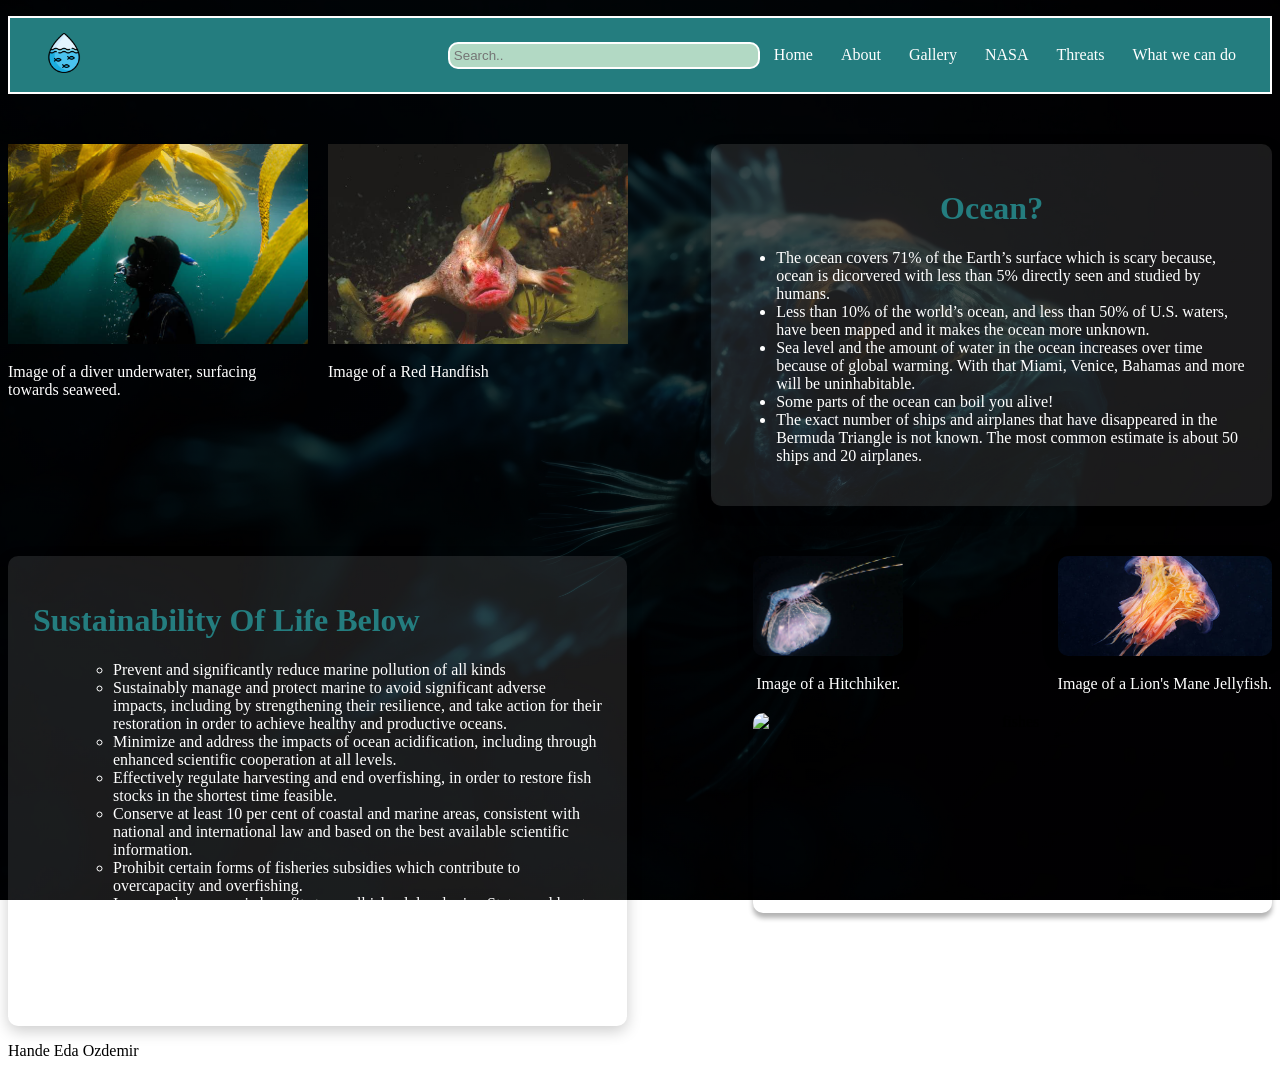
==== codes/about.html @ f813330b "adding codes" ====
<!DOCTYPE html>
<html>

	<head>
		
		<meta charset="utf-8">
		<meta name="viewport" content="width=device-width, initial-scale=1">
		<meta name="author" content="Hande Eda Ozdemir">
		
		<title>HOME PAGE</title>
		<link rel="stylesheet" href="cssForWebsite.css"/>
		<script src="jsForWebsite.js"></script><!--link to js--!>
		<link href="https://cdn.jsdelivr.net/npm/bootstrap@5.3.8/dist/css/bootstrap.min.css"/><!--bootstrap link for css--!>

		
	</head>
	<body>
	
		<div class="container">	
			<nav>
				
				
				<ul class="sidebar">
					
					<li onclick=hideSidebar()><a href="#"><svg xmlns="http://www.w3.org/2000/svg" height="24px" viewBox="0 -960 960 960" width="24px" fill="#1f1f1f"><path d="m256-200-56-56 224-224-224-224 56-56 224 224 224-224 56 56-224 224 224 224-56 56-224-224-224 224Z"/></svg></a></li>
					<li><a href="home.html">Home</a></li>
					<li><a href="about.html">About</a></li>
					<li><a href="gallery.html">Gallery</a></li>
					<li><a href="nasa.html">NASA</a></li>
					<li><a href="threats.html">Threats</a></li>
					<li><a href="WhatWeCanDo.html">What we can do</a></li>
						
				</ul>
				
				<ul class="navbar">
					<li class="navLogo">
						<a href="#">
							<img src="websiteIcon.png" alt="Icon"><!--icon for website with the class name "navbar"--!>
						</a>
					</li>
					<input type="text" placeholder="Search..">
					<li class="hideOnMobile"><a href="home.html">Home</a></li>
					<li class="hideOnMobile"><a href="about.html">About</a></li>
					<li class="hideOnMobile"><a href="gallery.html">Gallery</a></li>
					<li class="hideOnMobile"><a href="nasa.html">NASA</a></li>
					<li class="hideOnMobile"><a href="threats.html">Threats</a></li>
					<li class="hideOnMobile"><a href="WhatWeCanDo.html">What we can do</a></li>
					<li class="menu-button" onclick=showSidebar()><a href="#"><svg xmlns="http://www.w3.org/2000/svg" height="24px" viewBox="0 -960 960 960" width="24px" fill="#1f1f1f"><path d="M120-240v-80h720v80H120Zm0-200v-80h720v80H120Zm0-200v-80h720v80H120Z"/></svg></a></li>
						
				</ul>
						
			</nav>
			
			
			<div class="imgAndContentRow">
				
				<!--first 2 imgs--!>
				<div class="imgRow">
				
					<div class="imgItem">
						<img class="imgInAbout" src="diverUnderwaterSurfacingTowardsSeaweed.jpg" alt="diver under sea">
						<p class="aboutImgP">Image of a diver underwater, surfacing towards seaweed.</p>
					</div>
					<div class="imgItem">
						<img class="imgInAbout" src="redHandfish.jpg" alt="red handfish">
						<p class="aboutImgP">Image of a Red Handfish</p>
					</div>
				
				</div>
				<!--first content, right--!>
				<div class="content">
					
					<h1 class="aboutPageH1">Ocean?</h1>
					<ul class="aboutPageP">
						<li>The ocean covers 71% of the Earth’s surface which is scary because, ocean is dicorvered with less than 5% directly seen and studied by humans.</li>
						<li>Less than 10% of the world’s ocean, and less than 50% of U.S. waters, have been mapped and it makes the ocean more unknown.</li>
						<li>Sea level and the amount of water in the ocean increases over time because of global warming. With that Miami, Venice, Bahamas and more will be uninhabitable.</li>
						<li>Some parts of the ocean can boil you alive!</li>
						<li>The exact number of ships and airplanes that have disappeared in the Bermuda Triangle is not known. The most common estimate is about 50 ships and 20 airplanes.</li>
					</ul>
				</div>
			</div>
			<!--LAST THING I DID: I GOT .CONTENT OUT OF .IMGROW--!>
			<!--CONTINUE....--!>
			
			
						
			<div class="imgAndContentRow2">
				
				<!--second content, left--!>
				<div class="content2">
			
					<h1 class="aboutPageH2">Sustainability Of Life Below</h1>
					<ul class="aboutPageP2">
						<ul>
							<li>Prevent and significantly reduce marine pollution of all kinds</li>
							<li>Sustainably manage and protect marine to avoid significant adverse impacts, including by strengthening their resilience, and take action for their restoration in order to achieve healthy and productive oceans.</li>
							<li>Minimize and address the impacts of ocean acidification, including through enhanced scientific cooperation at all levels.</li>
							<li>Effectively regulate harvesting and end overfishing, in order to restore fish stocks in the shortest time feasible.</li>
							<li>Conserve at least 10 per cent of coastal and marine areas, consistent with national and international law and based on the best available scientific information.</li>
							<li>Prohibit certain forms of fisheries subsidies which contribute to overcapacity and overfishing.</li>
							<li>Increase the economic benefits to small island developing States and least developed countries from the sustainable use of marine resources, including through sustainable management of fisheries.</li>
							<li>Develop research capacity and transfer marine technology, develop research capacity and transfer marine technology.</li>
							
						</ul>
					</ul>
						
				</div>
				
				<!--second 2 imgs--!>
				<div class="imgsRow2">
					<div class="top-images">
						<div class="imgItem2">
							<img class="imgInAbout2" src="hitchhiker.jpg" alt="hitchiker">
							<p class="aboutImgP2">Image of a Hitchhiker.</p>
						</div>
						<div class="imgItem2">
							<img class="imgInAbout2" src="lionsManeJellyfish.jpg" alt="lion's mane jellyfish">
							<p class="aboutImgP2">Image of a Lion's Mane Jellyfish.</p>
						</div>
						
					</div>
					<div class="imgItem3">
							<img class="imgInAbout3" src="fishesNearCoral.jpg" alt="fishes">
							<p class="aboutImgP2">Fishes near coral.</p>
					</div>
					
				</div>
				
			</div>
				
			
			<p id="authorName">Hande Eda Ozdemir<p>
			
		</div>
		
		<!--put bootstrap link for js before the closing body tag--!>
		<script src="https://cdn.jsdelivr.net/npm/bootstrap@5.3.8/dist/js/bootstrap.bundle.min.js"></script>
	</body>

</html>
---- codes/cssForWebsite.css ----
/*WEBSITE CSS*/

/*HOME PAGE:*/

/*NAVBAR_*/

.navbar {
	background-color:#247D7F;
	display:flex;/*flex helps to display content without using float*/
	list-style-type:none;/*gets rid of the list display*/
	border: 2px solid white;/*creates a border with thickness of 2px, solid and colour white*/
	
	
}
.navbar li{
	float:left;
	
}

nav a {
	display:block;
	color:white;
	padding:10px 14px;/*top right */
	text-decoration:none;/*gets rid of the underlines on links*/
	
}
nav a:hover{
	background-color:#B2D9C4;
	border-radius:4px;/*makes outside of the border rounder*/
}
nav input[type=text]{/*"input[type=text]" is the searching bar*/
	background-color:#B2D9C4;
	float:left;
	width:300px;
	padding:4px;
	border:2px solid white;/*creates a border with thickness of 2px, solid and colour white*/
	border-radius:10px;/*makes outside of the border rounder*/
	margin-top:8px;
	margin-bottom:8px;
	
}
/*-----------------------------*/

/*sidebar -on phone mode appears-_*/
.sidebar{
	list-style-type:none;/*gets rid of the list display*/
	position:fixed;
	top:0;
	right:0;
	height:100vh;/*full screen height*/
    width:250px;
	background-color:#247D7F;
	display:none;
	flex-direction:column;/*items will stack vertically instead of horizontally*/
	align-items:flex-start;/*controls vertical alignment in a flex container*/
	justify-content:flex-start;/*controls horizontal alignment in a flex container*/
	padding: 20px 0; /* Add padding */
}
.sidebar li{
	width:100%;
	margin: 0;
    padding: 0;
}
.sidebar a{
	width:100%;
	display: block;
    padding: 15px 20px;
}
.menu-button{
	display:none;
}
/*-----------------------------*/

/*logo on navbar_*/
.navbar {
    display: flex;/*flex helps to display content without using float*/
    align-items: center;/*puts items in center*/
    padding: 0 20px; 
}

.navLogo {
    margin-right: auto;
    display: flex;
    align-items: center;
}

.navLogo img {
    height: 40px;
    width: auto;
    border-radius: 5px;
    margin: 5px 0;
}
/*-----------------------------*/

/*BACKGROUND_*/
body{
	background-image:linear-gradient(rgba(0, 0, 0, 0.75), rgba(0, 0, 0, 0.75)), url("background1.jpg");/*rgba's makes background to look darker*/
	background-repeat: no-repeat;/*so that the background doesnt repeat itself as an img*/
	background-size: cover;/*covers the whole page*/
	background-attachment: fixed;/*when you scroll down background stays at the same position*/
}

/*HEADING_*/

.homePageH{
	color:#247D7F;
	margin: 80px 30px 30px 30px;/*top right bottom left*/
	font-size: 70px;
	text-align: center;/*text gets displayed in center*/
}

span{
	color:#247D7F;
	margin: 30px; /*30px 30px 30px 30px*/
	font-size:50px;/*adjusts the font size*/
	display: block;/*just gets the element not the whole row*/
}

/*EXPLORE BUTTON_*/

#exploreButton{
	margin: 40px auto 30px auto;/*makes right and left margin auto which helps it to center the content.*/
	text-align: center;
	display: block;
	text-decoration:none;/*line under the link disapears*/
	color:white;
	background-color:black;
	border-radius: 5px;
	border:1px solid black;
	padding: 14px 25px;
	width: fit-content;/*fits the content in a box. ex, border would be just around the element, not whole row*/
}

#exploreButton:hover{/*when you hover on the link with the mouse, it uses the css below.*/
	background-color:#80B9C8;

}
/*ABOUT PAGE:*/

/*group of images 1_*/
.imgAndContentRow {
    margin: 50px auto 50px auto;/*so it will leave space between with the second "imgAndContentRow"*/
	
}

.imgRow{
	display: flex;
}

.imgItem{
	margin-right:20px;
	width: 300px;/*setting width same as imgInAbout, the text will align vertically with the img.*/
}

.imgInAbout {
    width: 300px;
    height: 200px;
    margin-bottom: 15px;
}

.aboutImgP { 
	margin:0;
	color:white;
}

/*-----------------------------*/

/*group of content 1_*/
.imgAndContentRow{
	align-items:flex-start;/*aligns items to the top*/
	display: flex;/*every element will stacked in a horizontal row*/
    justify-content: space-between;/*it puts space between image and content row*/
}

.content {
	text-align: center;
	margin-left: 5%;
	background: rgba(255, 255, 255, 0.1);
	padding: 25px;
	border-radius: 10px;
	box-shadow: 0 5px 15px rgba(0, 0, 0, 0.2);/*puts a shadow like a box on the background*/
}

.aboutPageH1{
	color:#247D7F;
}

.aboutPageP{
	color:white;
	text-align:left;/*texts goes to left*/
}
/*-----------------------------*/

/*group of images 1_*/
.imgAndContentRow2 {
    min-width: 300px;
    display: flex;
	justify-content: flex-end;/*items will align to the bottom of the container*/
}

.imgsRow2{
	flex: 1;
	display: flex;
	flex-direction: column;
	align-items: flex-end;
	
}

.top-images {
	display: flex;
	margin-bottom: 20px;
	justify-content: flex-end;/*items will align to the bottom of the container*/
	width: 100%;
	justify-content:space-between
}
    
.imgItem2 {
	text-align: center;
	;
}

.imgInAbout2 {
	width: 100%;
    height: 100px;
	object-fit: cover;/*image will fill the entire container while in its usual ratio*/
	border-radius: 10px;
	box-shadow: 0 5px 15px rgba(0, 0, 0, 0.3);/*puts a shadow like a box on the background*/
}

.aboutImgP2 {
	margin: 15px 0 0 0;
	color: white;
}

.imgItem3 {
	text-align: center;
	width: 100%;
}

.imgInAbout3 {
	width: 100%;
    height: 200px;
	object-fit: cover;/*image will fill the entire container while in its usual ratio*/
	border-radius: 10px;
	box-shadow: 0 5px 5px rgba(0, 0, 0, 0.3);
	display: block;
}
/*-----------------------------*/

/*group of content 2_*/
.content2 {
	margin-right: 10%;
	width: 45%;
	float: left;
	background: rgba(255, 255, 255, 0.1);
	padding: 25px;
	border-radius: 10px;
	box-shadow: 0 5px 15px rgba(0, 0, 0, 0.2);
}

.aboutPageH2{
	color:#247D7F;
}

.aboutPageP2{
	color:white;
	text-align:left;
}

/*-----------------------------*/

/*MEDIA TAGS FOR WEBSITES*/
/*for phones*/
@media only screen and (max-width:600px){
	/*NAVBAR_*/
	
	.hideOnMobile{
		display:none;
	}
	.menu-button{
		display:block;
	}
/*-----------------------------*/	
	/*ADJUSTING HEADING_*/
	span{
		color:#247D7F;
		margin: 30px; /*30px 30px 30px 30px*/
		font-size:30px;/*adjusts the font size*/
		display: block;/*just gets the element not the whole row*/
	}
/*-----------------------------*/
	/*ADJUSTING IMGS+CONTENT*/
	
	/*group of images1 + content1*/
	.imgAndContentRow{
		align-items: flex-start;/*aligns items to the top*/
		display:flex;
		justify-content:space-between;
	}
	
	.imgRow {
		display:flex;
		flex-direction:column;
		width: 170px;
	}
	
	.imgItem{
		margin-bottom: 20px;
		text-align: left;
		align-items: flex-start;
		display: inline-flex;
		flex-direction: column;
		width:100%;
		
	}

	.imgInAbout {
		width: 170px;
		height: 100px;
		color:white;
		text-align: left;
		display:block;
		
	}

	.aboutImgP {
		color:white;
		text-align: left;
		width: 170px;
	}
	
	.content {
		text-align: center;
		max-width: 90%; 
		background: rgba(255, 255, 255, 0.1);
		padding: 25px;
		border-radius: 10px;
		box-shadow: 0 10px 15px rgba(0, 0, 0, 0.2);/*puts a shadow like a box on the background*/
	}

	.aboutPageH1{
		color:#247D7F;
		font-size:20px;
	}

	.aboutPageP{
		font-size:10px;		
		color:white;
		text-align:left;/*texts goes to left*/
	}
/*-----------------------------*/
	/*group of images 2*/
	
	.imgAndContentRow2{
		align-items: flex-start;/*aligns items to the top*/
		display:flex;
		justify-content:space-between;
	}
	
	.top-images {
		width: 100%;
		display:block;
		justify-content:space-between
	}
	
	.imgsRow2{
		display:flex;
		flex-direction:column;
		width: 100%;
		margin:0 10px 15px;
	}
			
	.imgItem2 {
		margin-bottom: 20px;
		text-align: left;
		align-items: flex-start;
		display: inline-flex;
		flex-direction: column;
		width:100%;
	}

	.imgInAbout2 {
		width: 170px;
		height: 100px;
		color:white;
		text-align: left;
		display:block;
	}

	.aboutImgP2 {
		color:white;
		text-align: right;
		width: 170px;
	}

	.imgItem3 {
		margin-bottom: 20px;
		text-align: right;
		align-items: flex-start;
		display: inline-flex;
		flex-direction: column;
		width:100%;
	}

	.imgInAbout3 {
		object-fit: cover;/*image will fill the entire container while in its usual ratio*/	
		width: 170px;
		height: 200px;
		color:white;
		text-align: left;
		display:block;
	}
	/*-----------------------------*/

	/*group of content 2*/
	.content2 {
		overflow: hidden;
		display:flex;
		align-items:flex-start;
		flex-direction:column;
		text-align: left;
		width: 25%;
		background: rgba(255, 255, 255, 0.1);
		padding: 25px;
		border-radius: 10px;
		box-shadow: 0 5px 15px rgba(0, 0, 0, 0.2);/*puts a shadow like a box on the background*/
	}

	.aboutPageH2{
		color:#247D7F;
		font-size:20px;
		align-self: flex-start
	}

	.aboutPageP2{
		color:white;
		font-size:10px;
		text-align: left;
		width: 100%; 
		align-self: flex-start;
		margin: 0;
		padding: 0 0 0 20px;
	}
	
	.aboutPageP2 li {
    text-align: left;
}
	/*-----------------------------*/
}
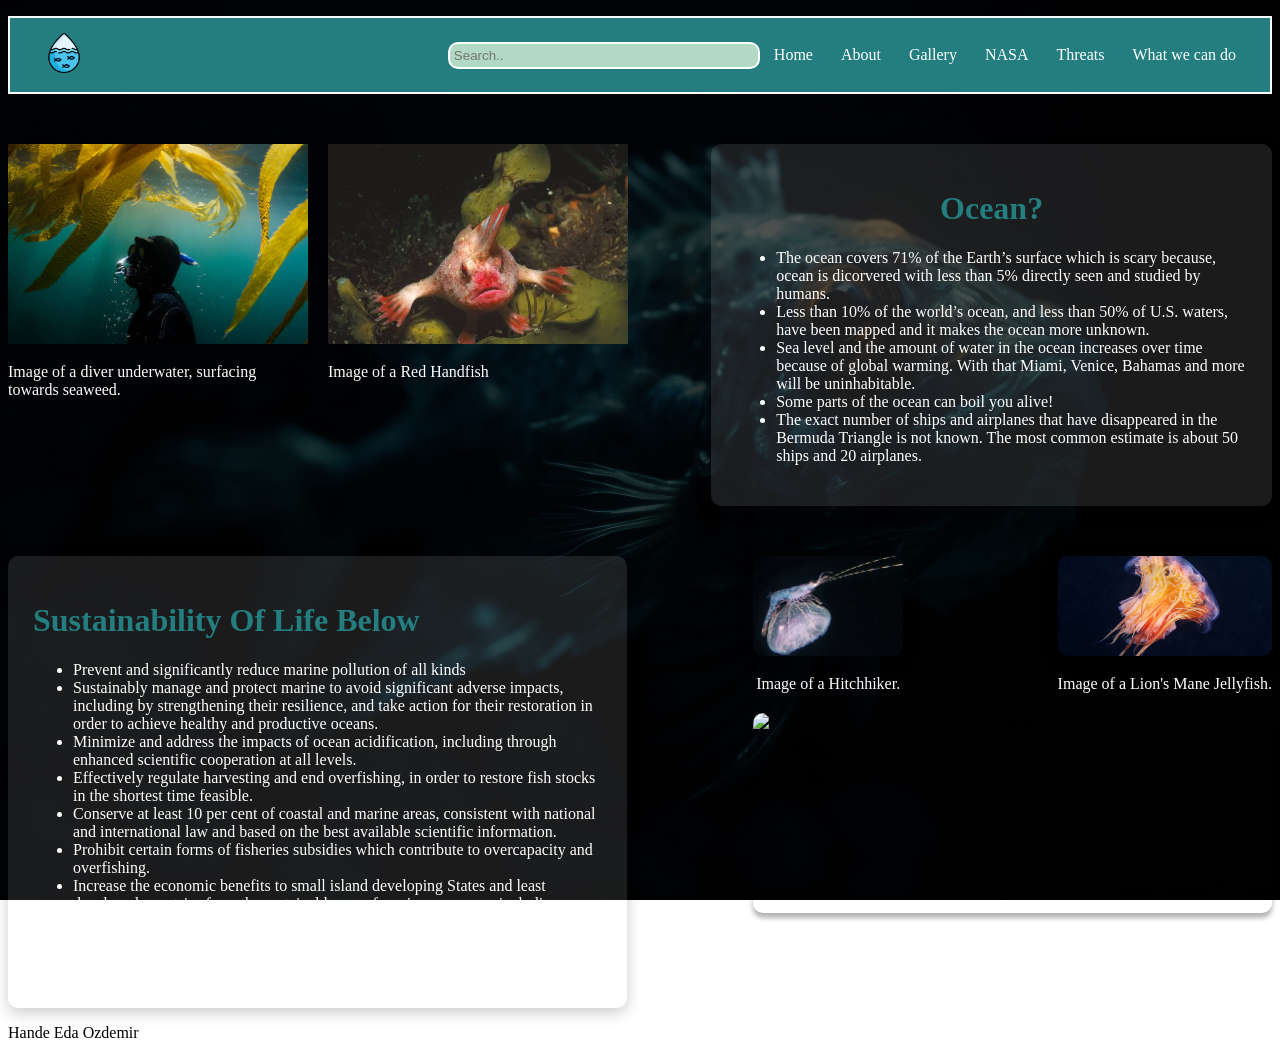
==== commit fcd3a01e: "adding ss of website" ====
--- a/codes/about.html
+++ b/codes/about.html
@@ -34,7 +34,7 @@
 				
 				<ul class="navbar">
 					<li class="navLogo">
-						<a href="#">
+						<a href="home.html">
 							<img src="websiteIcon.png" alt="Icon"><!--icon for website with the class name "navbar"--!>
 						</a>
 					</li>
@@ -92,17 +92,17 @@
 			
 					<h1 class="aboutPageH2">Sustainability Of Life Below</h1>
 					<ul class="aboutPageP2">
-						<ul>
-							<li>Prevent and significantly reduce marine pollution of all kinds</li>
-							<li>Sustainably manage and protect marine to avoid significant adverse impacts, including by strengthening their resilience, and take action for their restoration in order to achieve healthy and productive oceans.</li>
-							<li>Minimize and address the impacts of ocean acidification, including through enhanced scientific cooperation at all levels.</li>
-							<li>Effectively regulate harvesting and end overfishing, in order to restore fish stocks in the shortest time feasible.</li>
-							<li>Conserve at least 10 per cent of coastal and marine areas, consistent with national and international law and based on the best available scientific information.</li>
-							<li>Prohibit certain forms of fisheries subsidies which contribute to overcapacity and overfishing.</li>
-							<li>Increase the economic benefits to small island developing States and least developed countries from the sustainable use of marine resources, including through sustainable management of fisheries.</li>
-							<li>Develop research capacity and transfer marine technology, develop research capacity and transfer marine technology.</li>
+						
+						<li>Prevent and significantly reduce marine pollution of all kinds</li>
+						<li>Sustainably manage and protect marine to avoid significant adverse impacts, including by strengthening their resilience, and take action for their restoration in order to achieve healthy and productive oceans.</li>
+						<li>Minimize and address the impacts of ocean acidification, including through enhanced scientific cooperation at all levels.</li>
+						<li>Effectively regulate harvesting and end overfishing, in order to restore fish stocks in the shortest time feasible.</li>
+						<li>Conserve at least 10 per cent of coastal and marine areas, consistent with national and international law and based on the best available scientific information.</li>
+						<li>Prohibit certain forms of fisheries subsidies which contribute to overcapacity and overfishing.</li>
+						<li>Increase the economic benefits to small island developing States and least developed countries from the sustainable use of marine resources, including through sustainable management of fisheries.</li>
+						<li>Develop research capacity and transfer marine technology, develop research capacity and transfer marine technology.</li>
 							
-						</ul>
+						
 					</ul>
 						
 				</div>
--- a/codes/cssForWebsite.css
+++ b/codes/cssForWebsite.css
@@ -415,35 +415,39 @@
 	/*group of content 2*/
 	.content2 {
 		overflow: hidden;
-		display:flex;
-		align-items:flex-start;
-		flex-direction:column;
-		text-align: left;
-		width: 25%;
+		display: block;
+		text-align: left;
+		width: 40%;
 		background: rgba(255, 255, 255, 0.1);
 		padding: 25px;
 		border-radius: 10px;
-		box-shadow: 0 5px 15px rgba(0, 0, 0, 0.2);/*puts a shadow like a box on the background*/
-	}
-
-	.aboutPageH2{
-		color:#247D7F;
-		font-size:20px;
-		align-self: flex-start
+		box-shadow: 0 5px 15px rgba(0, 0, 0, 0.2);
+	}
+
+	.aboutPageH2 {
+		color: #247D7F;
+		font-size: 20px;
+		text-align: left;
+		width: 100%;
+	}
+
+	.aboutPageP2 li {
+		text-align: left;
+		margin: 0;
+		padding: 0;
+		width: 100%;
+		font-size: 10px;
 	}
 
 	.aboutPageP2{
-		color:white;
-		font-size:10px;
-		text-align: left;
-		width: 100%; 
-		align-self: flex-start;
-		margin: 0;
-		padding: 0 0 0 20px;
-	}
-	
+		list-style-position: outside;
+	}
+
 	.aboutPageP2 li {
-    text-align: left;
+		text-align: left;
+		display: list-item;
+		list-style-position: outside;
+	}
+
 }
 	/*-----------------------------*/
-}
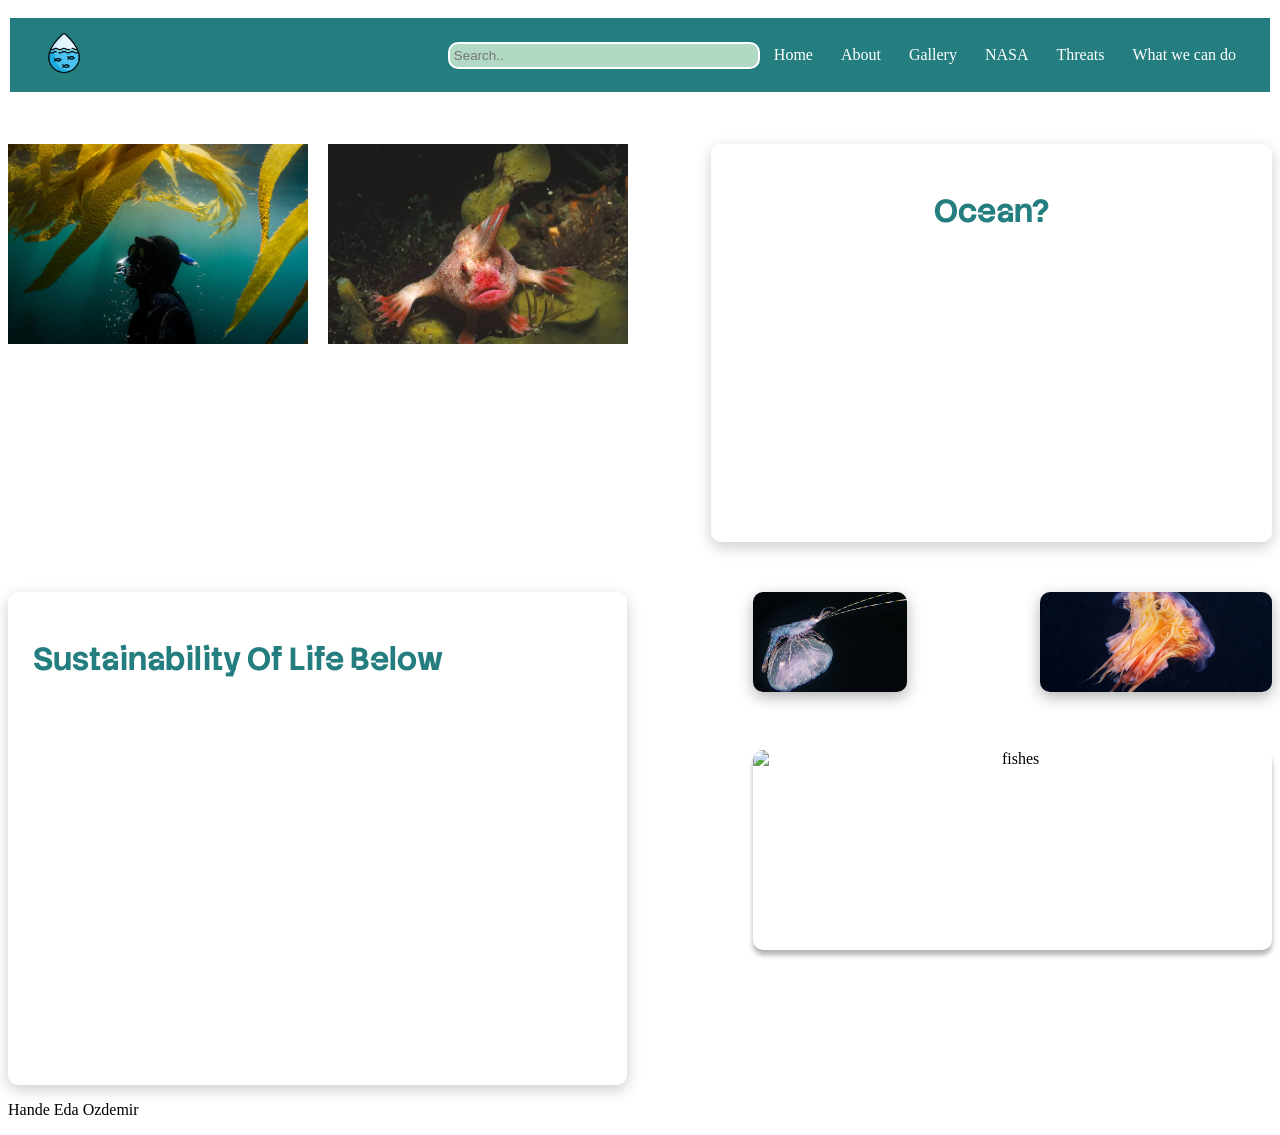
==== commit 9a51c9da: "updating code" ====
--- a/codes/about.html
+++ b/codes/about.html
@@ -11,7 +11,11 @@
 		<link rel="stylesheet" href="cssForWebsite.css"/>
 		<script src="jsForWebsite.js"></script><!--link to js--!>
 		<link href="https://cdn.jsdelivr.net/npm/bootstrap@5.3.8/dist/css/bootstrap.min.css"/><!--bootstrap link for css--!>
-
+		
+		<!--FONTS--!>
+		<link rel="preconnect" href="https://fonts.googleapis.com">
+		<link rel="preconnect" href="https://fonts.gstatic.com" crossorigin>
+		<link href="https://fonts.googleapis.com/css2?family=Barlow:ital,wght@0,100;0,200;0,300;0,400;0,500;0,600;0,700;0,800;0,900;1,100;1,200;1,300;1,400;1,500;1,600;1,700;1,800;1,900&family=Roboto+Flex:opsz,wght@8..144,100..1000&family=Stack+Sans+Notch:wght@200..700&display=swap" rel="stylesheet">	
 		
 	</head>
 	<body>
@@ -59,11 +63,15 @@
 				
 					<div class="imgItem">
 						<img class="imgInAbout" src="diverUnderwaterSurfacingTowardsSeaweed.jpg" alt="diver under sea">
-						<p class="aboutImgP">Image of a diver underwater, surfacing towards seaweed.</p>
+						<div class="hovering">
+							<p class="aboutImgP">Image of a diver underwater, surfacing towards seaweed.</p>
+						</div>
 					</div>
 					<div class="imgItem">
 						<img class="imgInAbout" src="redHandfish.jpg" alt="red handfish">
-						<p class="aboutImgP">Image of a Red Handfish</p>
+						<div class="hovering">
+							<p class="aboutImgP">Image of a Red Handfish</p>
+						</div>
 					</div>
 				
 				</div>
@@ -112,17 +120,23 @@
 					<div class="top-images">
 						<div class="imgItem2">
 							<img class="imgInAbout2" src="hitchhiker.jpg" alt="hitchiker">
-							<p class="aboutImgP2">Image of a Hitchhiker.</p>
+							<div class="hovering2">
+								<p class="aboutImgP2">Image of a Hitchhiker.</p>
+							</div>
 						</div>
 						<div class="imgItem2">
 							<img class="imgInAbout2" src="lionsManeJellyfish.jpg" alt="lion's mane jellyfish">
-							<p class="aboutImgP2">Image of a Lion's Mane Jellyfish.</p>
+							<div class="hovering2">
+								<p class="aboutImgP2">Image of a Lion's Mane Jellyfish.</p>
+							</div>
 						</div>
 						
 					</div>
 					<div class="imgItem3">
 							<img class="imgInAbout3" src="fishesNearCoral.jpg" alt="fishes">
-							<p class="aboutImgP2">Fishes near coral.</p>
+							<div class="hovering2">
+								<p class="aboutImgP2">Fishes near coral.</p>
+							</div>
 					</div>
 					
 				</div>
--- a/codes/cssForWebsite.css
+++ b/codes/cssForWebsite.css
@@ -93,7 +93,7 @@
 /*-----------------------------*/
 
 /*BACKGROUND_*/
-body{
+body.edaPages{
 	background-image:linear-gradient(rgba(0, 0, 0, 0.75), rgba(0, 0, 0, 0.75)), url("background1.jpg");/*rgba's makes background to look darker*/
 	background-repeat: no-repeat;/*so that the background doesnt repeat itself as an img*/
 	background-size: cover;/*covers the whole page*/
@@ -107,6 +107,12 @@
 	margin: 80px 30px 30px 30px;/*top right bottom left*/
 	font-size: 70px;
 	text-align: center;/*text gets displayed in center*/
+	
+	/*FONT*/
+	font-family: "Stack Sans Notch", sans-serif;
+	font-optical-sizing: auto;
+	font-weight: 70px;
+	font-style: normal;
 }
 
 span{
@@ -129,6 +135,12 @@
 	border:1px solid black;
 	padding: 14px 25px;
 	width: fit-content;/*fits the content in a box. ex, border would be just around the element, not whole row*/
+	
+	/*FONT*/
+	font-family: "Barlow", sans-serif;
+	font-weight: 100;
+	font-style: normal;
+
 }
 
 #exploreButton:hover{/*when you hover on the link with the mouse, it uses the css below.*/
@@ -161,6 +173,24 @@
 .aboutImgP { 
 	margin:0;
 	color:white;
+	
+	/*FONTS*/
+	font-family: "Roboto Flex", sans-serif;
+	font-optical-sizing: auto;
+	font-weight: <weight>;
+	font-style: normal;
+	font-variation-settings:
+		"slnt" 0,
+		"wdth" 100,
+		"GRAD" 0,
+		"XOPQ" 96,
+		"XTRA" 468,
+		"YOPQ" 79,
+		"YTAS" 750,
+		"YTDE" -203,
+		"YTFI" 738,
+		"YTLC" 514,
+		"YTUC" 712;
 }
 
 /*-----------------------------*/
@@ -183,11 +213,36 @@
 
 .aboutPageH1{
 	color:#247D7F;
+	
+	/*FONTS*/
+	font-family: "Stack Sans Notch", sans-serif;
+	font-optical-sizing: auto;
+	font-weight: <weight>;
+	font-style: normal;
 }
 
 .aboutPageP{
 	color:white;
 	text-align:left;/*texts goes to left*/
+	
+	/*FONTS*/
+	font-family: "Roboto Flex", sans-serif;
+	font-optical-sizing: auto;
+	font-weight: <weight>;
+	font-style: normal;
+	font-variation-settings:
+		"slnt" 0,
+		"wdth" 100,
+		"GRAD" 0,
+		"XOPQ" 96,
+		"XTRA" 468,
+		"YOPQ" 79,
+		"YTAS" 750,
+		"YTDE" -203,
+		"YTFI" 738,
+		"YTLC" 514,
+		"YTUC" 712;
+	
 }
 /*-----------------------------*/
 
@@ -225,11 +280,31 @@
 	object-fit: cover;/*image will fill the entire container while in its usual ratio*/
 	border-radius: 10px;
 	box-shadow: 0 5px 15px rgba(0, 0, 0, 0.3);/*puts a shadow like a box on the background*/
+	
 }
 
 .aboutImgP2 {
 	margin: 15px 0 0 0;
 	color: white;
+	
+	/*FONTS*/
+	
+	font-family: "Roboto Flex", sans-serif;
+	font-optical-sizing: auto;
+	font-weight: <weight>;
+	font-style: normal;
+	font-variation-settings:
+		"slnt" 0,
+		"wdth" 100,
+		"GRAD" 0,
+		"XOPQ" 96,
+		"XTRA" 468,
+		"YOPQ" 79,
+		"YTAS" 750,
+		"YTDE" -203,
+		"YTFI" 738,
+		"YTLC" 514,
+		"YTUC" 712;
 }
 
 .imgItem3 {
@@ -260,11 +335,37 @@
 
 .aboutPageH2{
 	color:#247D7F;
+	
+	/*FONTS*/
+	
+	font-family: "Stack Sans Notch", sans-serif;
+	font-optical-sizing: auto;
+	font-weight: <weight>;
+	font-style: normal;
 }
 
 .aboutPageP2{
 	color:white;
 	text-align:left;
+	
+	/*FONTS*/
+	
+	font-family: "Roboto Flex", sans-serif;
+	font-optical-sizing: auto;
+	font-weight: <weight>;
+	font-style: normal;
+	font-variation-settings:
+		"slnt" 0,
+		"wdth" 100,
+		"GRAD" 0,
+		"XOPQ" 96,
+		"XTRA" 468,
+		"YOPQ" 79,
+		"YTAS" 750,
+		"YTDE" -203,
+		"YTFI" 738,
+		"YTLC" 514,
+		"YTUC" 712;
 }
 
 /*-----------------------------*/
@@ -306,12 +407,11 @@
 	
 	.imgItem{
 		margin-bottom: 20px;
-		text-align: left;
 		align-items: flex-start;
 		display: inline-flex;
 		flex-direction: column;
 		width:100%;
-		
+		position: relative;
 	}
 
 	.imgInAbout {
@@ -319,15 +419,51 @@
 		height: 100px;
 		color:white;
 		text-align: left;
-		display:block;
-		
+		display:block;		
+	}
+	
+	.hovering {
+		position: absolute;
+		top: 0;
+		bottom: 0;
+		left: 0;
+		right: 0;
+		height: 100%;
+		width: 100%;
+		opacity: 0;
+		transition: .5s ease;
+		background-color: 0 10px 15px rgba(0, 0, 0, 1);;
+}
+	
+	.imgItem:hover .hovering{
+		opacity:1;
 	}
 
 	.aboutImgP {
 		color:white;
 		text-align: left;
 		width: 170px;
-	}
+		
+		/*FONTS*/
+	
+		font-family: "Roboto Flex", sans-serif;
+		font-optical-sizing: auto;
+		font-weight: <weight>;
+		font-style: normal;
+		font-variation-settings:
+			"slnt" 0,
+			"wdth" 100,
+			"GRAD" 0,
+			"XOPQ" 96,
+			"XTRA" 468,
+			"YOPQ" 79,
+			"YTAS" 750,
+			"YTDE" -203,
+			"YTFI" 738,
+			"YTLC" 514,
+			"YTUC" 712;
+	}
+
 	
 	.content {
 		text-align: center;
@@ -341,12 +477,38 @@
 	.aboutPageH1{
 		color:#247D7F;
 		font-size:20px;
+		
+		/*FONTS*/
+	
+		font-family: "Stack Sans Notch", sans-serif;
+		font-optical-sizing: auto;
+		font-weight: <weight>;
+		font-style: normal;
 	}
 
 	.aboutPageP{
 		font-size:10px;		
 		color:white;
 		text-align:left;/*texts goes to left*/
+		
+		/*FONTS*/
+	
+		font-family: "Roboto Flex", sans-serif;
+		font-optical-sizing: auto;
+		font-weight: <weight>;
+		font-style: normal;
+		font-variation-settings:
+			"slnt" 0,
+			"wdth" 100,
+			"GRAD" 0,
+			"XOPQ" 96,
+			"XTRA" 468,
+			"YOPQ" 79,
+			"YTAS" 750,
+			"YTDE" -203,
+			"YTFI" 738,
+			"YTLC" 514,
+			"YTUC" 712;
 	}
 /*-----------------------------*/
 	/*group of images 2*/
@@ -377,6 +539,7 @@
 		display: inline-flex;
 		flex-direction: column;
 		width:100%;
+		position: relative;
 	}
 
 	.imgInAbout2 {
@@ -386,11 +549,47 @@
 		text-align: left;
 		display:block;
 	}
+	
+	.hovering2 {
+		position: absolute;
+		top: 0;
+		bottom: 0;
+		left: 0;
+		right: 0;
+		height: 100%;
+		width: 100%;
+		opacity: 0;
+		transition: .5s ease;
+		background-color: 0 10px 15px rgba(0, 0, 0, 1);;
+}
+	
+	.imgItem2:hover .hovering2{
+		opacity:1;
+	}
 
 	.aboutImgP2 {
 		color:white;
 		text-align: right;
 		width: 170px;
+		
+		/*FONTS*/
+	
+		font-family: "Roboto Flex", sans-serif;
+		font-optical-sizing: auto;
+		font-weight: <weight>;
+		font-style: normal;
+		font-variation-settings:
+			"slnt" 0,
+			"wdth" 100,
+			"GRAD" 0,
+			"XOPQ" 96,
+			"XTRA" 468,
+			"YOPQ" 79,
+			"YTAS" 750,
+			"YTDE" -203,
+			"YTFI" 738,
+			"YTLC" 514,
+			"YTUC" 712;
 	}
 
 	.imgItem3 {
@@ -400,6 +599,11 @@
 		display: inline-flex;
 		flex-direction: column;
 		width:100%;
+		position: relative;
+	}
+	
+	.imgItem3:hover .hovering2{
+		opacity:1;
 	}
 
 	.imgInAbout3 {
@@ -429,24 +633,46 @@
 		font-size: 20px;
 		text-align: left;
 		width: 100%;
+		
+		/*FONTS*/
+	
+		font-family: "Stack Sans Notch", sans-serif;
+		font-optical-sizing: auto;
+		font-weight: <weight>;
+		font-style: normal;
 	}
 
 	.aboutPageP2 li {
-		text-align: left;
 		margin: 0;
 		padding: 0;
 		width: 100%;
 		font-size: 10px;
+		text-align: left;
+		display: list-item;
+		list-style-position: outside;
 	}
 
 	.aboutPageP2{
 		list-style-position: outside;
-	}
-
-	.aboutPageP2 li {
-		text-align: left;
-		display: list-item;
-		list-style-position: outside;
+		
+		/*FONTS*/
+	
+		font-family: "Roboto Flex", sans-serif;
+		font-optical-sizing: auto;
+		font-weight: <weight>;
+		font-style: normal;
+		font-variation-settings:
+			"slnt" 0,
+			"wdth" 100,
+			"GRAD" 0,
+			"XOPQ" 96,
+			"XTRA" 468,
+			"YOPQ" 79,
+			"YTAS" 750,
+			"YTDE" -203,
+			"YTFI" 738,
+			"YTLC" 514,
+			"YTUC" 712;
 	}
 
 }
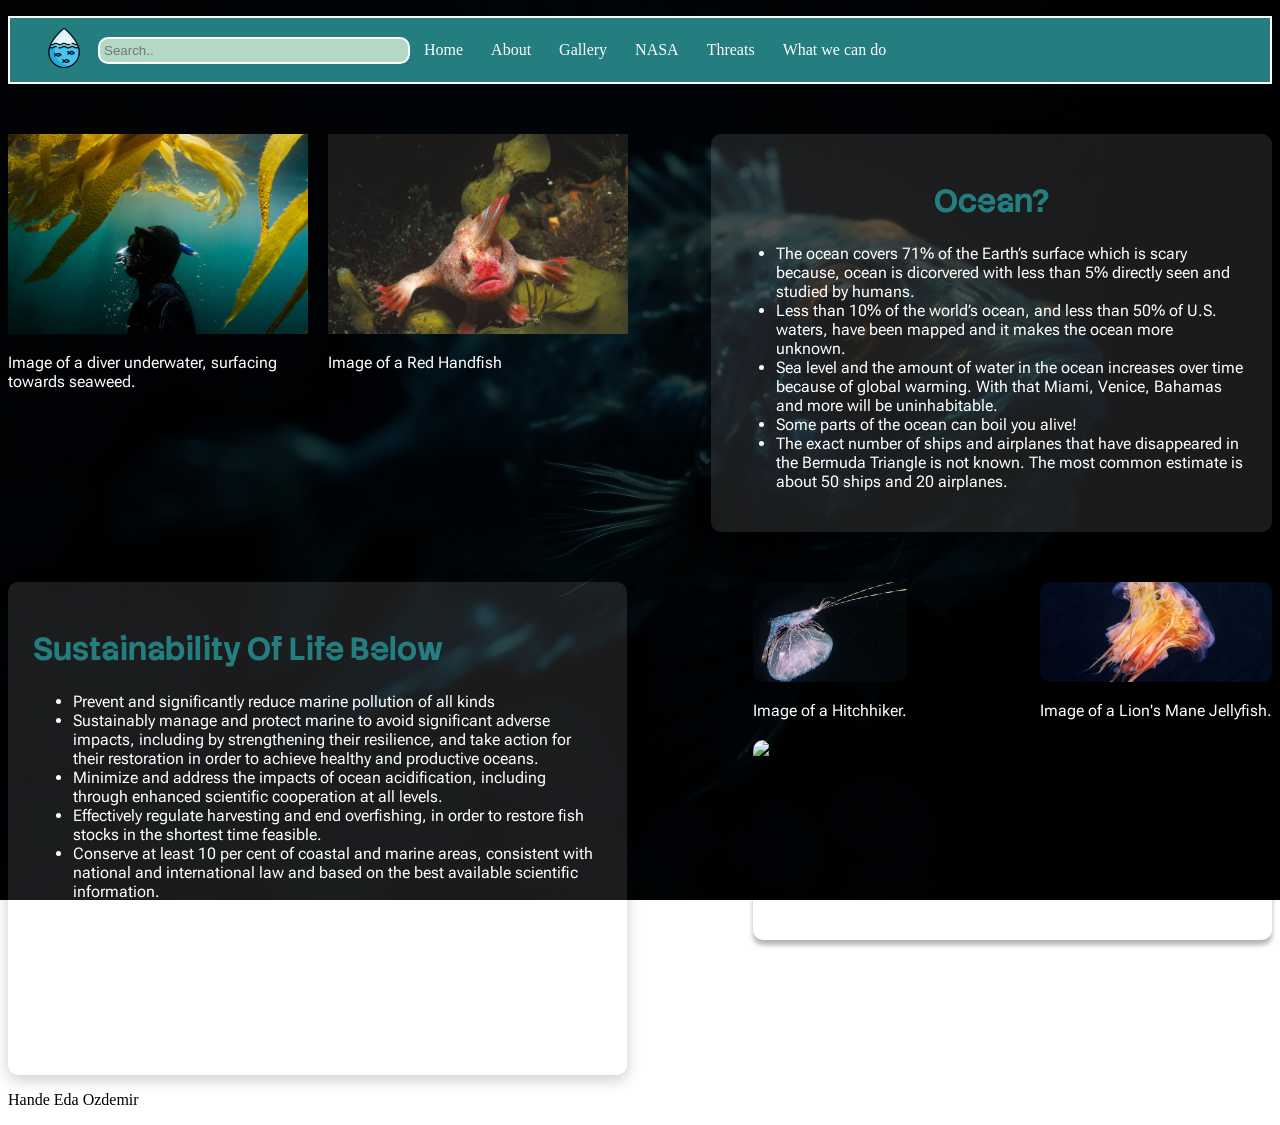
==== commit de723c1c: "updating navbar" ====
--- a/codes/about.html
+++ b/codes/about.html
@@ -18,7 +18,7 @@
 		<link href="https://fonts.googleapis.com/css2?family=Barlow:ital,wght@0,100;0,200;0,300;0,400;0,500;0,600;0,700;0,800;0,900;1,100;1,200;1,300;1,400;1,500;1,600;1,700;1,800;1,900&family=Roboto+Flex:opsz,wght@8..144,100..1000&family=Stack+Sans+Notch:wght@200..700&display=swap" rel="stylesheet">	
 		
 	</head>
-	<body>
+	<body class="edaPages">
 	
 		<div class="container">	
 			<nav>
--- a/codes/cssForWebsite.css
+++ b/codes/cssForWebsite.css
@@ -79,7 +79,6 @@
 }
 
 .navLogo {
-    margin-right: auto;
     display: flex;
     align-items: center;
 }
@@ -88,7 +87,6 @@
     height: 40px;
     width: auto;
     border-radius: 5px;
-    margin: 5px 0;
 }
 /*-----------------------------*/
 
@@ -380,6 +378,18 @@
 	}
 	.menu-button{
 		display:block;
+	}
+	
+	.searchBar{
+		flex: 0 0 220px;
+		padding: 4px 4px;
+		height:25px;
+		
+	}
+	.navLogo{
+		height:40px;
+		width:auto;
+		
 	}
 /*-----------------------------*/	
 	/*ADJUSTING HEADING_*/
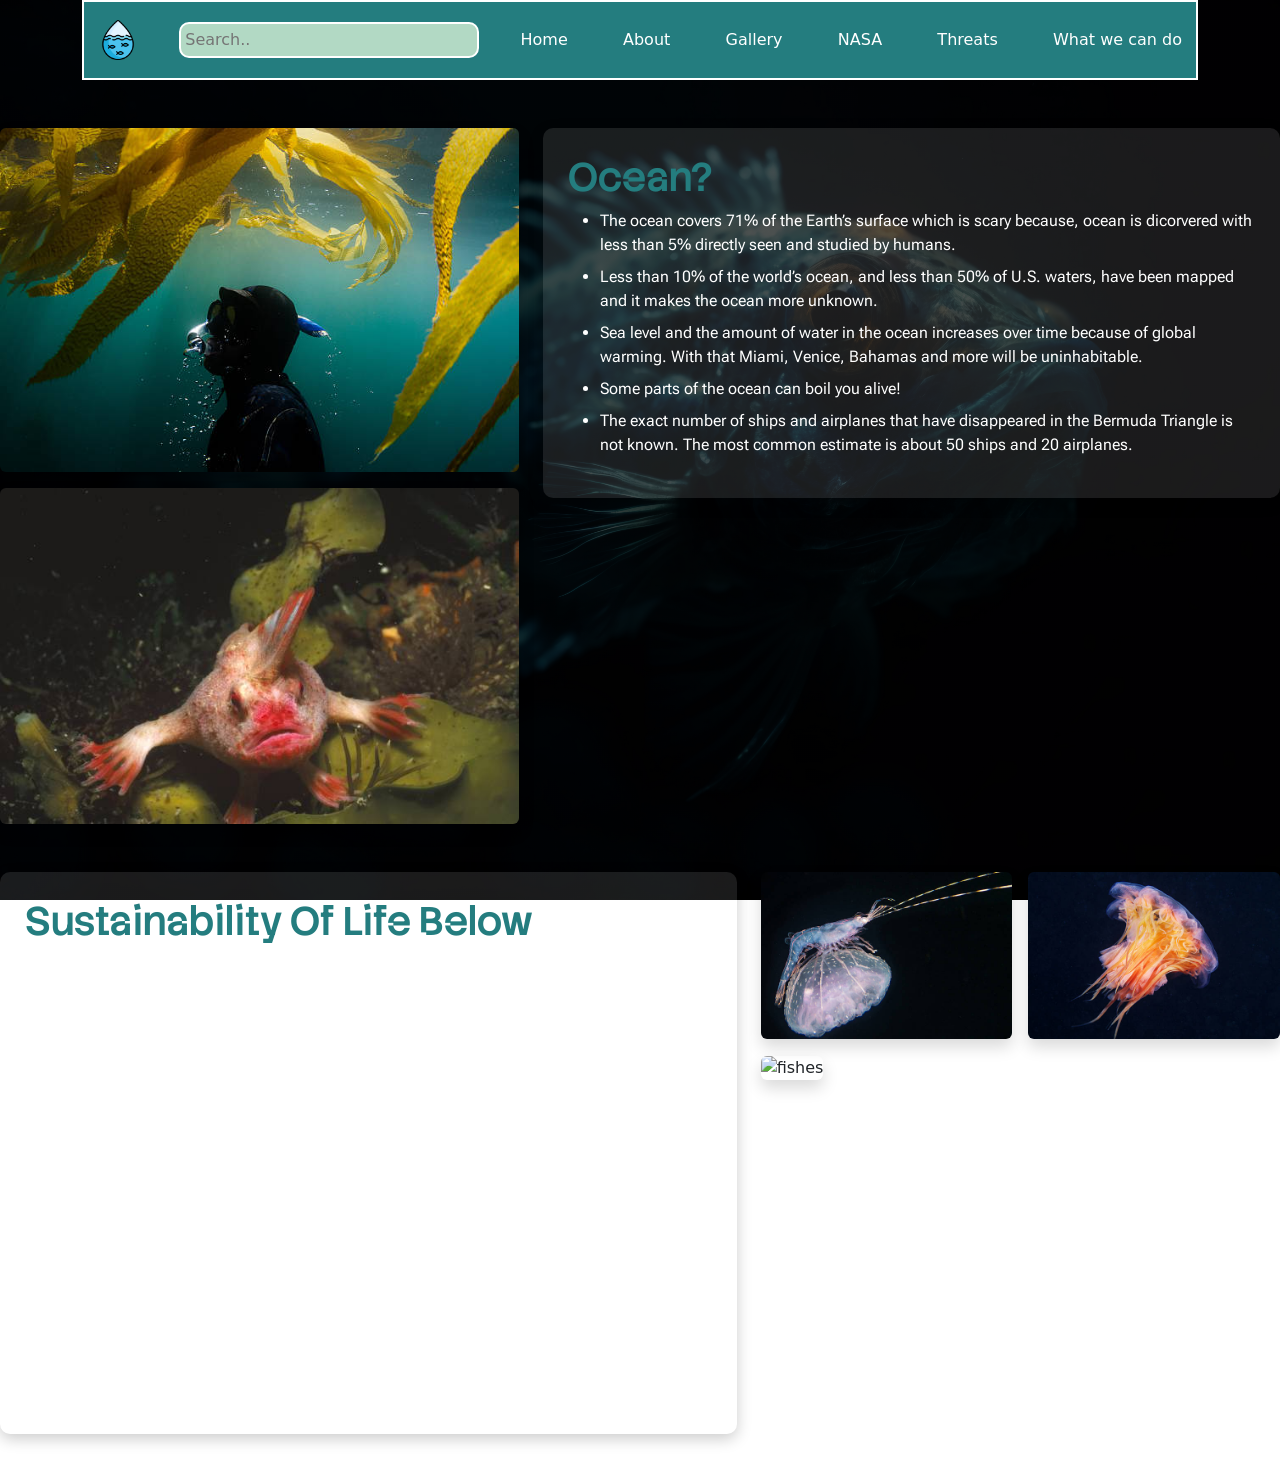
==== commit 1a483987: "update of wireframes,codes" ====
--- a/codes/about.html
+++ b/codes/about.html
@@ -10,7 +10,7 @@
 		<title>HOME PAGE</title>
 		<link rel="stylesheet" href="cssForWebsite.css"/>
 		<script src="jsForWebsite.js"></script><!--link to js--!>
-		<link href="https://cdn.jsdelivr.net/npm/bootstrap@5.3.8/dist/css/bootstrap.min.css"/><!--bootstrap link for css--!>
+		<link href="https://cdn.jsdelivr.net/npm/bootstrap@5.3.8/dist/css/bootstrap.min.css" rel="stylesheet"><!--bootstrap link for css--!>
 		
 		<!--FONTS--!>
 		<link rel="preconnect" href="https://fonts.googleapis.com">
@@ -54,99 +54,116 @@
 				</ul>
 						
 			</nav>
+		</div>
 			
-			
-			<div class="imgAndContentRow">
+		<section class="my-5">
 				
-				<!--first 2 imgs--!>
-				<div class="imgRow">
+			<!--first 2 imgs--!>
+			<div class="row g-4 align-items-start">
 				
-					<div class="imgItem">
-						<img class="imgInAbout" src="diverUnderwaterSurfacingTowardsSeaweed.jpg" alt="diver under sea">
-						<div class="hovering">
-							<p class="aboutImgP">Image of a diver underwater, surfacing towards seaweed.</p>
+				<div class="col-lg-5 col-md-6">
+					<div class="row g-3">
+						<div class="col-12">
+							<div class="img-container">
+								<img class="img-fluid rounded shadow" src="diverUnderwaterSurfacingTowardsSeaweed.jpg" alt="diver under sea">
+								<div class="hovering">
+									<p class="text-white mt-2 small">Image of a diver underwater, surfacing towards seaweed.</p>
+								</div>
+							</div>
 						</div>
+						<div class="col-12">
+							<div class="img-container">
+								<img class="img-fluid rounded shadow" src="redHandfish.jpg" alt="red handfish">
+								<div class="hovering">
+									<p class="text-white mt-2 small">Image of a Red Handfish</p>
+								</div>
+							</div>
+						</div>
+							
 					</div>
-					<div class="imgItem">
-						<img class="imgInAbout" src="redHandfish.jpg" alt="red handfish">
-						<div class="hovering">
-							<p class="aboutImgP">Image of a Red Handfish</p>
-						</div>
+				</div>
+					
+					
+				<div class="col-lg-7 col-md-6">
+					<div class="content-card">
+					
+						<h1 class="aboutPageH1">Ocean?</h1>
+						<ul class="aboutPageP">
+							<li class="mb-2">The ocean covers 71% of the Earth’s surface which is scary because, ocean is dicorvered with less than 5% directly seen and studied by humans.</li>
+							<li class="mb-2">Less than 10% of the world’s ocean, and less than 50% of U.S. waters, have been mapped and it makes the ocean more unknown.</li>
+							<li class="mb-2">Sea level and the amount of water in the ocean increases over time because of global warming. With that Miami, Venice, Bahamas and more will be uninhabitable.</li>
+							<li class="mb-2">Some parts of the ocean can boil you alive!</li>
+							<li class="mb-2">The exact number of ships and airplanes that have disappeared in the Bermuda Triangle is not known. The most common estimate is about 50 ships and 20 airplanes.</li>
+						</ul>
 					</div>
-				
-				</div>
-				<!--first content, right--!>
-				<div class="content">
-					
-					<h1 class="aboutPageH1">Ocean?</h1>
-					<ul class="aboutPageP">
-						<li>The ocean covers 71% of the Earth’s surface which is scary because, ocean is dicorvered with less than 5% directly seen and studied by humans.</li>
-						<li>Less than 10% of the world’s ocean, and less than 50% of U.S. waters, have been mapped and it makes the ocean more unknown.</li>
-						<li>Sea level and the amount of water in the ocean increases over time because of global warming. With that Miami, Venice, Bahamas and more will be uninhabitable.</li>
-						<li>Some parts of the ocean can boil you alive!</li>
-						<li>The exact number of ships and airplanes that have disappeared in the Bermuda Triangle is not known. The most common estimate is about 50 ships and 20 airplanes.</li>
-					</ul>
 				</div>
 			</div>
+		</section>
+				<!--first content, right--!>
+				
 			<!--LAST THING I DID: I GOT .CONTENT OUT OF .IMGROW--!>
 			<!--CONTINUE....--!>
 			
 			
-						
-			<div class="imgAndContentRow2">
+		<section class="my-5">	
+			<div class="row g-4 align-items-start">
 				
 				<!--second content, left--!>
-				<div class="content2">
-			
-					<h1 class="aboutPageH2">Sustainability Of Life Below</h1>
-					<ul class="aboutPageP2">
-						
-						<li>Prevent and significantly reduce marine pollution of all kinds</li>
-						<li>Sustainably manage and protect marine to avoid significant adverse impacts, including by strengthening their resilience, and take action for their restoration in order to achieve healthy and productive oceans.</li>
-						<li>Minimize and address the impacts of ocean acidification, including through enhanced scientific cooperation at all levels.</li>
-						<li>Effectively regulate harvesting and end overfishing, in order to restore fish stocks in the shortest time feasible.</li>
-						<li>Conserve at least 10 per cent of coastal and marine areas, consistent with national and international law and based on the best available scientific information.</li>
-						<li>Prohibit certain forms of fisheries subsidies which contribute to overcapacity and overfishing.</li>
-						<li>Increase the economic benefits to small island developing States and least developed countries from the sustainable use of marine resources, including through sustainable management of fisheries.</li>
-						<li>Develop research capacity and transfer marine technology, develop research capacity and transfer marine technology.</li>
+				<div class="col-lg-7 col-md-6 order-md-1">
+					<div class="content-card">
+				
+						<h1 class="aboutPageH2">Sustainability Of Life Below</h1>
+						<ul class="aboutPageP2">
+							
+							<li class="mb-2">Prevent and significantly reduce marine pollution of all kinds</li>
+							<li class="mb-2">Sustainably manage and protect marine to avoid significant adverse impacts, including by strengthening their resilience, and take action for their restoration in order to achieve healthy and productive oceans.</li>
+							<li class="mb-2">Minimize and address the impacts of ocean acidification, including through enhanced scientific cooperation at all levels.</li>
+							<li class="mb-2">Effectively regulate harvesting and end overfishing, in order to restore fish stocks in the shortest time feasible.</li>
+							<li class="mb-2">Conserve at least 10 per cent of coastal and marine areas, consistent with national and international law and based on the best available scientific information.</li>
+							<li class="mb-2">Prohibit certain forms of fisheries subsidies which contribute to overcapacity and overfishing.</li>
+							<li class="mb-2">Increase the economic benefits to small island developing States and least developed countries from the sustainable use of marine resources, including through sustainable management of fisheries.</li>
+							<li class="mb-2">Develop research capacity and transfer marine technology, develop research capacity and transfer marine technology.</li>
+								
+							
+						</ul>
+							
+					</div>
+				</div>
+					
+					<!--second 2 imgs--!>
+					<div class="col-lg-5 col-md-6 order-md-2">
+						<div class="row g-3">
+							<div class="col-6">
+								<div class="img-container">
+									<img class="img-fluid rounded shadow" src="hitchhiker.jpg" alt="hitchiker">
+									<div class="hovering2">
+										<p class="text-white mt-2 small">Image of a Hitchhiker.</p>
+									</div>
+								</div>
+							</div>
+							<div class="col-6">
+								<div class="img-container">
+									<img class="img-fluid rounded shadow" src="lionsManeJellyfish.jpg" alt="lion's mane jellyfish">
+									<div class="hovering2">
+										<p class="text-white mt-2 small">Image of a Lion's Mane Jellyfish.</p>
+									</div>
+								</div>
+							</div>
 							
 						
-					</ul>
-						
-				</div>
-				
-				<!--second 2 imgs--!>
-				<div class="imgsRow2">
-					<div class="top-images">
-						<div class="imgItem2">
-							<img class="imgInAbout2" src="hitchhiker.jpg" alt="hitchiker">
-							<div class="hovering2">
-								<p class="aboutImgP2">Image of a Hitchhiker.</p>
+							<div class="col-12">
+								<div class="img-container">
+									<img class="img-fluid rounded shadow" src="fishesNearCoral.jpg" alt="fishes">
+									<div class="hovering2">
+										<p class="text-white mt-2 small">Fishes near coral.</p>
+									</div>
+								</div>
 							</div>
 						</div>
-						<div class="imgItem2">
-							<img class="imgInAbout2" src="lionsManeJellyfish.jpg" alt="lion's mane jellyfish">
-							<div class="hovering2">
-								<p class="aboutImgP2">Image of a Lion's Mane Jellyfish.</p>
-							</div>
-						</div>
-						
 					</div>
-					<div class="imgItem3">
-							<img class="imgInAbout3" src="fishesNearCoral.jpg" alt="fishes">
-							<div class="hovering2">
-								<p class="aboutImgP2">Fishes near coral.</p>
-							</div>
-					</div>
-					
-				</div>
-				
-			</div>
-				
-			
-			<p id="authorName">Hande Eda Ozdemir<p>
-			
-		</div>
+			</div>			
+		</section>
+	
 		
 		<!--put bootstrap link for js before the closing body tag--!>
 		<script src="https://cdn.jsdelivr.net/npm/bootstrap@5.3.8/dist/js/bootstrap.bundle.min.js"></script>
--- a/codes/cssForWebsite.css
+++ b/codes/cssForWebsite.css
@@ -148,24 +148,13 @@
 /*ABOUT PAGE:*/
 
 /*group of images 1_*/
-.imgAndContentRow {
-    margin: 50px auto 50px auto;/*so it will leave space between with the second "imgAndContentRow"*/
-	
-}
-
-.imgRow{
-	display: flex;
-}
-
-.imgItem{
-	margin-right:20px;
-	width: 300px;/*setting width same as imgInAbout, the text will align vertically with the img.*/
-}
-
-.imgInAbout {
-    width: 300px;
-    height: 200px;
-    margin-bottom: 15px;
+
+.content-card {
+	background: rgba(255, 255, 255, 0.1);
+	padding: 25px;
+	border-radius: 10px;
+	box-shadow: 0 5px 15px rgba(0, 0, 0, 0.2);
+	color: white;
 }
 
 .aboutImgP { 
@@ -194,39 +183,25 @@
 /*-----------------------------*/
 
 /*group of content 1_*/
-.imgAndContentRow{
-	align-items:flex-start;/*aligns items to the top*/
-	display: flex;/*every element will stacked in a horizontal row*/
-    justify-content: space-between;/*it puts space between image and content row*/
-}
-
-.content {
-	text-align: center;
-	margin-left: 5%;
-	background: rgba(255, 255, 255, 0.1);
-	padding: 25px;
-	border-radius: 10px;
-	box-shadow: 0 5px 15px rgba(0, 0, 0, 0.2);/*puts a shadow like a box on the background*/
-}
-
-.aboutPageH1{
+
+
+/* Headings */
+.aboutPageH1,
+.aboutPageH2{
 	color:#247D7F;
-	
-	/*FONTS*/
 	font-family: "Stack Sans Notch", sans-serif;
 	font-optical-sizing: auto;
-	font-weight: <weight>;
-	font-style: normal;
-}
-
-.aboutPageP{
-	color:white;
-	text-align:left;/*texts goes to left*/
-	
-	/*FONTS*/
+	font-style: normal;
+}
+
+/* Paragraphs/Lists */
+.aboutPageP,
+.aboutPageP2{
+	color:white;
+	text-align:left;
+	
 	font-family: "Roboto Flex", sans-serif;
 	font-optical-sizing: auto;
-	font-weight: <weight>;
 	font-style: normal;
 	font-variation-settings:
 		"slnt" 0,
@@ -240,56 +215,16 @@
 		"YTFI" 738,
 		"YTLC" 514,
 		"YTUC" 712;
-	
-}
-/*-----------------------------*/
-
-/*group of images 1_*/
-.imgAndContentRow2 {
-    min-width: 300px;
-    display: flex;
-	justify-content: flex-end;/*items will align to the bottom of the container*/
-}
-
-.imgsRow2{
-	flex: 1;
-	display: flex;
-	flex-direction: column;
-	align-items: flex-end;
-	
-}
-
-.top-images {
-	display: flex;
-	margin-bottom: 20px;
-	justify-content: flex-end;/*items will align to the bottom of the container*/
-	width: 100%;
-	justify-content:space-between
-}
-    
-.imgItem2 {
-	text-align: center;
-	;
-}
-
-.imgInAbout2 {
-	width: 100%;
-    height: 100px;
-	object-fit: cover;/*image will fill the entire container while in its usual ratio*/
-	border-radius: 10px;
-	box-shadow: 0 5px 15px rgba(0, 0, 0, 0.3);/*puts a shadow like a box on the background*/
-	
-}
-
-.aboutImgP2 {
-	margin: 15px 0 0 0;
-	color: white;
-	
-	/*FONTS*/
+}
+
+/* Image captions */
+.aboutImgP,
+.aboutImgP2 { 
+	margin:0;
+	color:white;
 	
 	font-family: "Roboto Flex", sans-serif;
 	font-optical-sizing: auto;
-	font-weight: <weight>;
 	font-style: normal;
 	font-variation-settings:
 		"slnt" 0,
@@ -305,74 +240,53 @@
 		"YTUC" 712;
 }
 
-.imgItem3 {
+/* Hover effects - OPTIONAL */
+.hovering,
+.hovering2 {
+	position: absolute;
+	top: 0;
+	left: 0;
+	right: 0;
+	bottom: 0;
+	height: 100%;
+	width: 100%;
+	opacity: 0;
+	transition: 0.5s ease;
+	background-color: rgba(0, 0, 0, 0.8);
+	display: flex;
+	align-items: center;
+	justify-content: center;
+	padding: 15px;
+}
+
+.hovering p,
+.hovering2 p {
+	color: white;
 	text-align: center;
-	width: 100%;
-}
-
-.imgInAbout3 {
-	width: 100%;
-    height: 200px;
-	object-fit: cover;/*image will fill the entire container while in its usual ratio*/
-	border-radius: 10px;
-	box-shadow: 0 5px 5px rgba(0, 0, 0, 0.3);
-	display: block;
-}
-/*-----------------------------*/
-
-/*group of content 2_*/
-.content2 {
-	margin-right: 10%;
-	width: 45%;
-	float: left;
-	background: rgba(255, 255, 255, 0.1);
-	padding: 25px;
-	border-radius: 10px;
-	box-shadow: 0 5px 15px rgba(0, 0, 0, 0.2);
-}
-
-.aboutPageH2{
-	color:#247D7F;
-	
-	/*FONTS*/
-	
+	margin: 0;
+}
+
+/* Parent container needs position relative */
+.img-container {
+	position: relative;
+}
+
+.img-container:hover .hovering,.img-container:hover .hovering2 {
+	opacity: 1;
+}
+
+/* Author name */
+#authorName {
+	color: #247D7F;
+	text-align: center;
+	margin-top: 50px;
 	font-family: "Stack Sans Notch", sans-serif;
-	font-optical-sizing: auto;
-	font-weight: <weight>;
-	font-style: normal;
-}
-
-.aboutPageP2{
-	color:white;
-	text-align:left;
-	
-	/*FONTS*/
-	
-	font-family: "Roboto Flex", sans-serif;
-	font-optical-sizing: auto;
-	font-weight: <weight>;
-	font-style: normal;
-	font-variation-settings:
-		"slnt" 0,
-		"wdth" 100,
-		"GRAD" 0,
-		"XOPQ" 96,
-		"XTRA" 468,
-		"YOPQ" 79,
-		"YTAS" 750,
-		"YTDE" -203,
-		"YTFI" 738,
-		"YTLC" 514,
-		"YTUC" 712;
-}
-
+}
 /*-----------------------------*/
 
 /*MEDIA TAGS FOR WEBSITES*/
 /*for phones*/
 @media only screen and (max-width:600px){
-	/*NAVBAR_*/
-	
 	.hideOnMobile{
 		display:none;
 	}
@@ -380,310 +294,50 @@
 		display:block;
 	}
 	
-	.searchBar{
-		flex: 0 0 220px;
-		padding: 4px 4px;
-		height:25px;
-		
-	}
-	.navLogo{
-		height:40px;
-		width:auto;
-		
-	}
-/*-----------------------------*/	
-	/*ADJUSTING HEADING_*/
+	.navbar{
+		position:relative;
+		z-index:100;/*with this navbar will be in front of everything*/
+	}
+	
+	.sidebar {
+		z-index: 1050;/*it already has 1000 index but ensuring it is the highest*/
+	}
+	
+	nav input[type=text]{
+		width: 180px;
+		padding: 4px;
+	}
+	
+	/* Heading mobile */
+	.homePageH {
+		font-size: 50px;
+		margin: 50px 20px 20px 20px;
+	}
+	
 	span{
-		color:#247D7F;
-		margin: 30px; /*30px 30px 30px 30px*/
-		font-size:30px;/*adjusts the font size*/
-		display: block;/*just gets the element not the whole row*/
-	}
-/*-----------------------------*/
-	/*ADJUSTING IMGS+CONTENT*/
-	
-	/*group of images1 + content1*/
-	.imgAndContentRow{
-		align-items: flex-start;/*aligns items to the top*/
-		display:flex;
-		justify-content:space-between;
-	}
-	
-	.imgRow {
-		display:flex;
-		flex-direction:column;
-		width: 170px;
-	}
-	
-	.imgItem{
-		margin-bottom: 20px;
-		align-items: flex-start;
-		display: inline-flex;
-		flex-direction: column;
-		width:100%;
-		position: relative;
-	}
-
-	.imgInAbout {
-		width: 170px;
-		height: 100px;
-		color:white;
-		text-align: left;
-		display:block;		
-	}
-	
-	.hovering {
-		position: absolute;
-		top: 0;
-		bottom: 0;
-		left: 0;
-		right: 0;
-		height: 100%;
-		width: 100%;
-		opacity: 0;
-		transition: .5s ease;
-		background-color: 0 10px 15px rgba(0, 0, 0, 1);;
-}
-	
-	.imgItem:hover .hovering{
-		opacity:1;
-	}
-
-	.aboutImgP {
-		color:white;
-		text-align: left;
-		width: 170px;
-		
-		/*FONTS*/
-	
-		font-family: "Roboto Flex", sans-serif;
-		font-optical-sizing: auto;
-		font-weight: <weight>;
-		font-style: normal;
-		font-variation-settings:
-			"slnt" 0,
-			"wdth" 100,
-			"GRAD" 0,
-			"XOPQ" 96,
-			"XTRA" 468,
-			"YOPQ" 79,
-			"YTAS" 750,
-			"YTDE" -203,
-			"YTFI" 738,
-			"YTLC" 514,
-			"YTUC" 712;
-	}
-
-	
-	.content {
-		text-align: center;
-		max-width: 90%; 
-		background: rgba(255, 255, 255, 0.1);
-		padding: 25px;
-		border-radius: 10px;
-		box-shadow: 0 10px 15px rgba(0, 0, 0, 0.2);/*puts a shadow like a box on the background*/
-	}
-
-	.aboutPageH1{
-		color:#247D7F;
-		font-size:20px;
-		
-		/*FONTS*/
-	
-		font-family: "Stack Sans Notch", sans-serif;
-		font-optical-sizing: auto;
-		font-weight: <weight>;
-		font-style: normal;
-	}
-
-	.aboutPageP{
-		font-size:10px;		
-		color:white;
-		text-align:left;/*texts goes to left*/
-		
-		/*FONTS*/
-	
-		font-family: "Roboto Flex", sans-serif;
-		font-optical-sizing: auto;
-		font-weight: <weight>;
-		font-style: normal;
-		font-variation-settings:
-			"slnt" 0,
-			"wdth" 100,
-			"GRAD" 0,
-			"XOPQ" 96,
-			"XTRA" 468,
-			"YOPQ" 79,
-			"YTAS" 750,
-			"YTDE" -203,
-			"YTFI" 738,
-			"YTLC" 514,
-			"YTUC" 712;
-	}
-/*-----------------------------*/
-	/*group of images 2*/
-	
-	.imgAndContentRow2{
-		align-items: flex-start;/*aligns items to the top*/
-		display:flex;
-		justify-content:space-between;
-	}
-	
-	.top-images {
-		width: 100%;
-		display:block;
-		justify-content:space-between
-	}
-	
-	.imgsRow2{
-		display:flex;
-		flex-direction:column;
-		width: 100%;
-		margin:0 10px 15px;
-	}
-			
-	.imgItem2 {
-		margin-bottom: 20px;
-		text-align: left;
-		align-items: flex-start;
-		display: inline-flex;
-		flex-direction: column;
-		width:100%;
-		position: relative;
-	}
-
-	.imgInAbout2 {
-		width: 170px;
-		height: 100px;
-		color:white;
-		text-align: left;
-		display:block;
-	}
-	
+		font-size:30px;
+	}
+	
+	/* About page font sizes */
+	.aboutPageH1,
+	.aboutPageH2 {
+		font-size: 20px;
+	}
+
+	.aboutPageP,
+	.aboutPageP2 {
+		font-size: 12px;
+	}
+	
+	/* Explore button mobile */
+	#exploreButton {
+		padding: 12px 20px;
+		font-size: 14px;
+	}
+	
+	/* Hover effects on mobile */
+	.hovering,
 	.hovering2 {
-		position: absolute;
-		top: 0;
-		bottom: 0;
-		left: 0;
-		right: 0;
-		height: 100%;
-		width: 100%;
-		opacity: 0;
-		transition: .5s ease;
-		background-color: 0 10px 15px rgba(0, 0, 0, 1);;
-}
-	
-	.imgItem2:hover .hovering2{
-		opacity:1;
-	}
-
-	.aboutImgP2 {
-		color:white;
-		text-align: right;
-		width: 170px;
-		
-		/*FONTS*/
-	
-		font-family: "Roboto Flex", sans-serif;
-		font-optical-sizing: auto;
-		font-weight: <weight>;
-		font-style: normal;
-		font-variation-settings:
-			"slnt" 0,
-			"wdth" 100,
-			"GRAD" 0,
-			"XOPQ" 96,
-			"XTRA" 468,
-			"YOPQ" 79,
-			"YTAS" 750,
-			"YTDE" -203,
-			"YTFI" 738,
-			"YTLC" 514,
-			"YTUC" 712;
-	}
-
-	.imgItem3 {
-		margin-bottom: 20px;
-		text-align: right;
-		align-items: flex-start;
-		display: inline-flex;
-		flex-direction: column;
-		width:100%;
-		position: relative;
-	}
-	
-	.imgItem3:hover .hovering2{
-		opacity:1;
-	}
-
-	.imgInAbout3 {
-		object-fit: cover;/*image will fill the entire container while in its usual ratio*/	
-		width: 170px;
-		height: 200px;
-		color:white;
-		text-align: left;
-		display:block;
-	}
-	/*-----------------------------*/
-
-	/*group of content 2*/
-	.content2 {
-		overflow: hidden;
-		display: block;
-		text-align: left;
-		width: 40%;
-		background: rgba(255, 255, 255, 0.1);
-		padding: 25px;
-		border-radius: 10px;
-		box-shadow: 0 5px 15px rgba(0, 0, 0, 0.2);
-	}
-
-	.aboutPageH2 {
-		color: #247D7F;
-		font-size: 20px;
-		text-align: left;
-		width: 100%;
-		
-		/*FONTS*/
-	
-		font-family: "Stack Sans Notch", sans-serif;
-		font-optical-sizing: auto;
-		font-weight: <weight>;
-		font-style: normal;
-	}
-
-	.aboutPageP2 li {
-		margin: 0;
-		padding: 0;
-		width: 100%;
-		font-size: 10px;
-		text-align: left;
-		display: list-item;
-		list-style-position: outside;
-	}
-
-	.aboutPageP2{
-		list-style-position: outside;
-		
-		/*FONTS*/
-	
-		font-family: "Roboto Flex", sans-serif;
-		font-optical-sizing: auto;
-		font-weight: <weight>;
-		font-style: normal;
-		font-variation-settings:
-			"slnt" 0,
-			"wdth" 100,
-			"GRAD" 0,
-			"XOPQ" 96,
-			"XTRA" 468,
-			"YOPQ" 79,
-			"YTAS" 750,
-			"YTDE" -203,
-			"YTFI" 738,
-			"YTLC" 514,
-			"YTUC" 712;
-	}
-
-}
-	/*-----------------------------*/
+		background-color: rgba(0, 0, 0, 0.8);
+	}
+}
